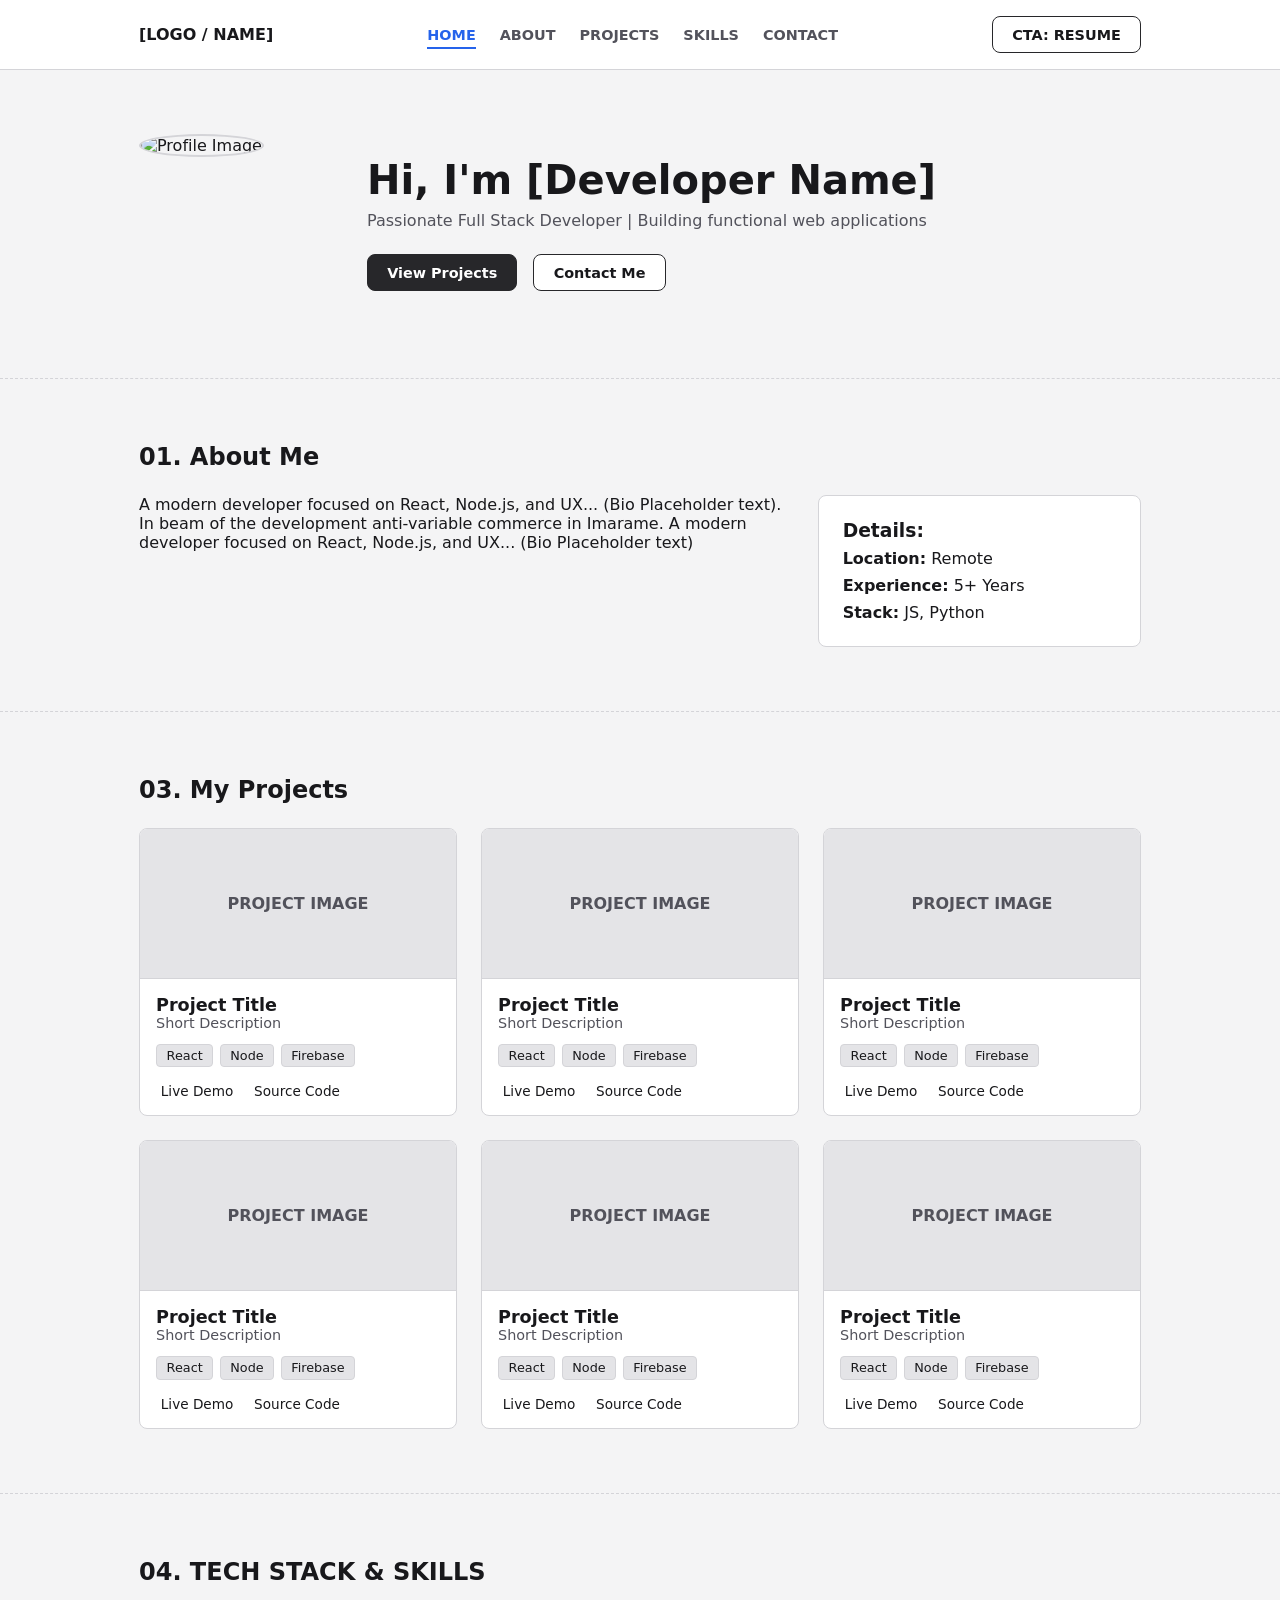
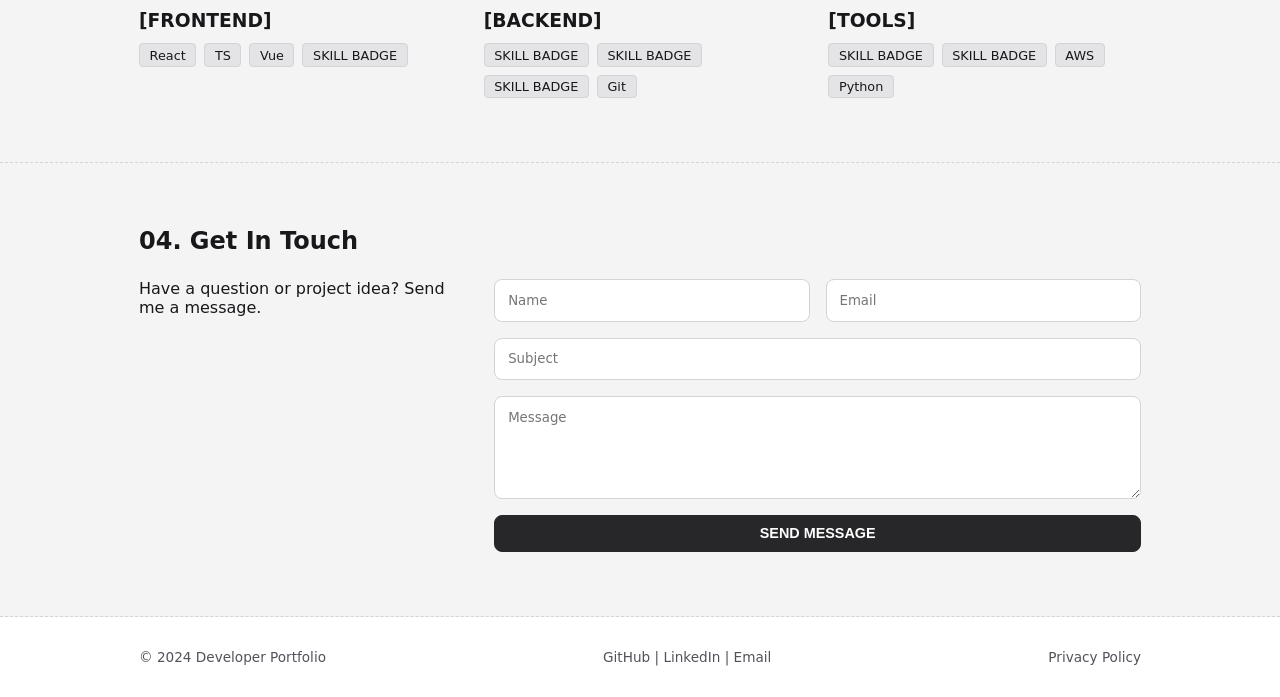
==== src/index.html @ 0669d334 "feat(estacion-4): se implementa maqueta con placeholders de portfolio" ====
<!doctype html>
<html lang="es">
  <head>
    <meta charset="UTF-8" />
    <meta name="viewport" content="width=device-width, initial-scale=1.0" />
    <title>Developer Portfolio</title>
    <link rel="stylesheet" href="assets/styles/styles.css" />
    <!-- Lucide Icons para los iconos de botones y enlaces -->
    <script src="https://unpkg.com/lucide@latest"></script>
  </head>
  <body>
    <!-- STICKY NAVBAR -->
    <header class="navbar-header">
      <nav class="navbar">
        <div class="logo">[LOGO / NAME]</div>
        <ul class="nav-links">
          <li><a href="#hero" class="nav-link active">HOME</a></li>
          <li><a href="#about" class="nav-link">ABOUT</a></li>
          <li><a href="#projects" class="nav-link">PROJECTS</a></li>
          <li><a href="#skills" class="nav-link">SKILLS</a></li>
          <li><a href="#contact" class="nav-link">CONTACT</a></li>
        </ul>
        <a href="#resume" class="btn btn-outline btn-sm">CTA: RESUME</a>
      </nav>
    </header>

    <main>
      <!-- 01. HERO SECTION -->
      <section id="hero" class="section hero-section">
        <div class="container hero-container">
          <div class="profile-img-container">
            <!-- Imagen de placeholder redonda -->
            <img
              src="https://upload.wikimedia.org/wikipedia/commons/thumb/3/3e/Raccoon_in_Central_Park_(35264).jpg/1280px-Raccoon_in_Central_Park_(35264).jpg"
              alt="Profile Image"
              id="profile-img"
              class="profile-img"
            />
          </div>
          <div class="hero-content">
            <h1>Hi, I'm [Developer Name]</h1>
            <p class="subtitle">
              Passionate Full Stack Developer | Building functional web
              applications
            </p>
            <div class="hero-buttons">
              <a href="#projects" class="btn btn-primary">View Projects</a>
              <a href="#contact" class="btn btn-secondary">Contact Me</a>
            </div>
          </div>
        </div>
      </section>

      <!-- 02. ABOUT ME -->
      <section id="about" class="section about-section">
        <div class="container">
          <h2>01. About Me</h2>
          <div class="about-grid">
            <div class="about-bio">
              <p>
                A modern developer focused on React, Node.js, and UX... (Bio
                Placeholder text). In beam of the development anti-variable
                commerce in Imarame. A modern developer focused on React,
                Node.js, and UX... (Bio Placeholder text)
              </p>
            </div>
            <div class="about-details-card">
              <h3>Details:</h3>
              <p><strong>Location:</strong> Remote</p>
              <p><strong>Experience:</strong> 5+ Years</p>
              <p><strong>Stack:</strong> JS, Python</p>
            </div>
          </div>
        </div>
      </section>

      <!-- 03. MY PROJECTS -->
      <section id="projects" class="section projects-section">
        <div class="container">
          <h2>03. My Projects</h2>
          <div class="projects-grid">
            <!-- Card Proyecto (Repetido 6 veces como en el wireframe) -->
            <!-- Proyecto 1 -->
            <article class="project-card">
              <div class="project-img-placeholder">PROJECT IMAGE</div>
              <div class="project-info">
                <h3>Project Title</h3>
                <p>Short Description</p>
                <div class="tags">
                  <span class="badge">React</span>
                  <span class="badge">Node</span>
                  <span class="badge">Firebase</span>
                </div>
                <div class="project-links">
                  <a href="#"><i data-lucide="external-link"></i> Live Demo</a>
                  <a href="#"><i data-lucide="code"></i> Source Code</a>
                </div>
              </div>
            </article>

            <!-- Proyecto 2 -->
            <article class="project-card">
              <div class="project-img-placeholder">PROJECT IMAGE</div>
              <div class="project-info">
                <h3>Project Title</h3>
                <p>Short Description</p>
                <div class="tags">
                  <span class="badge">React</span>
                  <span class="badge">Node</span>
                  <span class="badge">Firebase</span>
                </div>
                <div class="project-links">
                  <a href="#"><i data-lucide="external-link"></i> Live Demo</a>
                  <a href="#"><i data-lucide="code"></i> Source Code</a>
                </div>
              </div>
            </article>

            <!-- Proyecto 3 -->
            <article class="project-card">
              <div class="project-img-placeholder">PROJECT IMAGE</div>
              <div class="project-info">
                <h3>Project Title</h3>
                <p>Short Description</p>
                <div class="tags">
                  <span class="badge">React</span>
                  <span class="badge">Node</span>
                  <span class="badge">Firebase</span>
                </div>
                <div class="project-links">
                  <a href="#"><i data-lucide="external-link"></i> Live Demo</a>
                  <a href="#"><i data-lucide="code"></i> Source Code</a>
                </div>
              </div>
            </article>

            <!-- Proyecto 4 -->
            <article class="project-card">
              <div class="project-img-placeholder">PROJECT IMAGE</div>
              <div class="project-info">
                <h3>Project Title</h3>
                <p>Short Description</p>
                <div class="tags">
                  <span class="badge">React</span>
                  <span class="badge">Node</span>
                  <span class="badge">Firebase</span>
                </div>
                <div class="project-links">
                  <a href="#"><i data-lucide="external-link"></i> Live Demo</a>
                  <a href="#"><i data-lucide="code"></i> Source Code</a>
                </div>
              </div>
            </article>

            <!-- Proyecto 5 -->
            <article class="project-card">
              <div class="project-img-placeholder">PROJECT IMAGE</div>
              <div class="project-info">
                <h3>Project Title</h3>
                <p>Short Description</p>
                <div class="tags">
                  <span class="badge">React</span>
                  <span class="badge">Node</span>
                  <span class="badge">Firebase</span>
                </div>
                <div class="project-links">
                  <a href="#"><i data-lucide="external-link"></i> Live Demo</a>
                  <a href="#"><i data-lucide="code"></i> Source Code</a>
                </div>
              </div>
            </article>

            <!-- Proyecto 6 -->
            <article class="project-card">
              <div class="project-img-placeholder">PROJECT IMAGE</div>
              <div class="project-info">
                <h3>Project Title</h3>
                <p>Short Description</p>
                <div class="tags">
                  <span class="badge">React</span>
                  <span class="badge">Node</span>
                  <span class="badge">Firebase</span>
                </div>
                <div class="project-links">
                  <a href="#"><i data-lucide="external-link"></i> Live Demo</a>
                  <a href="#"><i data-lucide="code"></i> Source Code</a>
                </div>
              </div>
            </article>
          </div>
        </div>
      </section>

      <!-- 04. TECH STACK & SKILLS -->
      <section id="skills" class="section skills-section">
        <div class="container">
          <h2>04. TECH STACK & SKILLS</h2>
          <div class="skills-grid">
            <div class="skill-group">
              <h3>[FRONTEND]</h3>
              <div class="skill-badges">
                <span class="badge">React</span>
                <span class="badge">TS</span>
                <span class="badge">Vue</span>
                <span class="badge">SKILL BADGE</span>
              </div>
            </div>
            <div class="skill-group">
              <h3>[BACKEND]</h3>
              <div class="skill-badges">
                <span class="badge">SKILL BADGE</span>
                <span class="badge">SKILL BADGE</span>
                <span class="badge">SKILL BADGE</span>
                <span class="badge">Git</span>
              </div>
            </div>
            <div class="skill-group">
              <h3>[TOOLS]</h3>
              <div class="skill-badges">
                <span class="badge">SKILL BADGE</span>
                <span class="badge">SKILL BADGE</span>
                <span class="badge">AWS</span>
                <span class="badge">Python</span>
              </div>
            </div>
          </div>
        </div>
      </section>

      <!-- 05. CONTACT ME -->
      <section id="contact" class="section contact-section">
        <div class="container">
          <h2>04. Get In Touch</h2>
          <div class="contact-grid">
            <div class="contact-text">
              <p>Have a question or project idea? Send me a message.</p>
            </div>
            <form class="contact-form">
              <div class="form-row">
                <input type="text" placeholder="Name" required />
                <input type="email" placeholder="Email" required />
              </div>
              <input type="text" placeholder="Subject" required />
              <textarea placeholder="Message" rows="5" required></textarea>
              <button type="submit" class="btn btn-full">SEND MESSAGE</button>
            </form>
          </div>
        </div>
      </section>
    </main>

    <!-- FOOTER -->
    <footer class="footer">
      <div class="container footer-container">
        <p>&copy; 2024 Developer Portfolio</p>
        <div class="footer-links">
          <a href="#">GitHub</a> | <a href="#">LinkedIn</a> |
          <a href="#">Email</a>
        </div>
        <a href="#" class="privacy-link">Privacy Policy</a>
      </div>
    </footer>

    <script src="assets/scripts/script.js"></script>
    <script>
      lucide.createIcons();
    </script>
  </body>
</html>
---- src/assets/styles/styles.css ----
/* --- RESET & VARIABLES --- */
* {
  margin: 0;
  padding: 0;
  box-sizing: border-box;
}

:root {
  --bg-color: #f4f4f5;
  --card-bg: #ffffff;
  --text-primary: #18181b;
  --text-secondary: #52525b;
  --border-color: #d4d4d8;
  --accent-color: #27272a;
  --active-color: #2563eb; /* Color de realce para navegación activa */
  --radius: 8px;
}

html {
  scroll-behavior: smooth;
  font-family:
    system-ui,
    -apple-system,
    BlinkMacSystemFont,
    "Segoe UI",
    Roboto,
    Oxygen,
    Ubuntu,
    Cantarell,
    sans-serif;
  color: var(--text-primary);
  background-color: var(--bg-color);
}

.container {
  max-width: 1050px;
  margin: 0 auto;
  padding: 0 1.5rem;
}

.section {
  padding: 4rem 0;
  border-bottom: 1px dashed var(--border-color);
}

/* --- NAVBAR --- */
.navbar-header {
  position: sticky;
  top: 0;
  background-color: rgba(255, 255, 255, 0.95);
  backdrop-filter: blur(5px);
  border-bottom: 1px solid var(--border-color);
  z-index: 1000;
}

.navbar {
  max-width: 1050px;
  margin: 0 auto;
  padding: 1rem 1.5rem;
  display: flex;
  justify-content: space-between;
  align-items: center;
}

.logo {
  font-weight: bold;
}

.nav-links {
  display: flex;
  list-style: none;
  gap: 1.5rem;
}

.nav-link {
  text-decoration: none;
  color: var(--text-secondary);
  font-size: 0.9rem;
  font-weight: 600;
  transition:
    color 0.3s,
    border-bottom 0.3s;
  padding-bottom: 4px;
}

/* Estado activo requerido por JavaScript */
.nav-link.active {
  color: var(--active-color);
  border-bottom: 2px solid var(--active-color);
}

/* --- BUTTONS & BADGES --- */
.btn {
  display: inline-block;
  padding: 0.6rem 1.2rem;
  border-radius: var(--radius);
  text-decoration: none;
  font-weight: 600;
  font-size: 0.9rem;
  cursor: pointer;
  border: 1px solid var(--accent-color);
  transition: all 0.2s ease;
}

.btn-primary {
  background-color: var(--accent-color);
  color: white;
}

.btn-secondary {
  background-color: white;
  color: var(--text-primary);
}

.btn-outline {
  background-color: transparent;
  color: var(--text-primary);
}

.btn-full {
  width: 100%;
  background-color: var(--accent-color);
  color: white;
}

.badge {
  background-color: #e4e4e7;
  padding: 0.2rem 0.6rem;
  border-radius: 4px;
  font-size: 0.8rem;
  border: 1px solid var(--border-color);
}

/* --- HERO SECTION --- */
.hero-container {
  display: flex;
  align-items: center;
  gap: 3rem;
}

.profile-img-container {
  /* Contenedor relativo para permitir desbordamiento al agrandar la imagen */
  position: relative;
  width: 180px;
  height: 180px;
}

.profile-img {
  width: 100%;
  height: 100%;
  border-radius: 50%;
  object-fit: cover;
  border: 2px solid var(--border-color);
  cursor: pointer;
  /* Transición fluida cuando no tiene la clase cómica */
  transition:
    transform 0.4s ease,
    box-shadow 0.4s ease;
}

/* Animación cómica de giro infinito estilo disco */
@keyframes spinDisc {
  0% {
    transform: scale(2.2) rotate(0deg);
  }
  100% {
    transform: scale(2.2) rotate(360deg);
  }
}

/* Clase añadida dinámicamente con JS */
.profile-img.funny-spin {
  animation: spinDisc 1s linear infinite;
  box-shadow: 0 10px 25px rgba(0, 0, 0, 0.3);
  z-index: 10;
}

.hero-content h1 {
  font-size: 2.5rem;
  margin-bottom: 0.5rem;
}

.hero-content .subtitle {
  color: var(--text-secondary);
  margin-bottom: 1.5rem;
}

.hero-buttons {
  display: flex;
  gap: 1rem;
}

/* --- ABOUT SECTION --- */
.about-grid {
  display: grid;
  grid-template-columns: 2fr 1fr;
  gap: 2rem;
  margin-top: 1.5rem;
}

.about-details-card {
  background: var(--card-bg);
  padding: 1.5rem;
  border: 1px solid var(--border-color);
  border-radius: var(--radius);
}

.about-details-card p {
  margin-top: 0.5rem;
}

/* --- PROJECTS SECTION --- */
.projects-grid {
  display: grid;
  grid-template-columns: repeat(auto-fit, minmax(280px, 1fr));
  gap: 1.5rem;
  margin-top: 1.5rem;
}

.project-card {
  background: var(--card-bg);
  border: 1px solid var(--border-color);
  border-radius: var(--radius);
  overflow: hidden;
}

.project-img-placeholder {
  height: 150px;
  background-color: #e4e4e7;
  display: flex;
  align-items: center;
  justify-content: center;
  border-bottom: 1px solid var(--border-color);
  color: var(--text-secondary);
  font-weight: bold;
}

.project-info {
  padding: 1rem;
}

.project-info h3 {
  font-size: 1.1rem;
}

.project-info p {
  color: var(--text-secondary);
  font-size: 0.9rem;
  margin-bottom: 0.8rem;
}

.tags {
  display: flex;
  gap: 0.4rem;
  margin-bottom: 1rem;
}

.project-links {
  display: flex;
  gap: 1rem;
  font-size: 0.85rem;
}

.project-links a {
  color: var(--text-primary);
  text-decoration: none;
  display: flex;
  align-items: center;
  gap: 0.3rem;
}

/* --- SKILLS SECTION --- */
.skills-grid {
  display: grid;
  grid-template-columns: repeat(auto-fit, minmax(250px, 1fr));
  gap: 2rem;
  margin-top: 1.5rem;
}

.skill-badges {
  display: flex;
  flex-wrap: wrap;
  gap: 0.5rem;
  margin-top: 0.8rem;
}

/* --- CONTACT SECTION --- */
.contact-grid {
  display: grid;
  grid-template-columns: 1fr 2fr;
  gap: 2rem;
  margin-top: 1.5rem;
}

.contact-form {
  display: flex;
  flex-direction: column;
  gap: 1rem;
}

.form-row {
  display: flex;
  gap: 1rem;
}

.form-row input {
  flex: 1;
}

.contact-form input,
.contact-form textarea {
  width: 100%;
  padding: 0.8rem;
  border: 1px solid var(--border-color);
  border-radius: var(--radius);
  font-family: inherit;
}

/* --- FOOTER --- */
.footer {
  padding: 2rem 0;
  background-color: var(--card-bg);
}

.footer-container {
  display: flex;
  justify-content: space-between;
  align-items: center;
  font-size: 0.85rem;
  color: var(--text-secondary);
}

.footer-links a,
.privacy-link {
  color: var(--text-secondary);
  text-decoration: none;
}

/* --- RESPONSIVE DESIGN --- */
@media (max-width: 768px) {
  .hero-container {
    flex-direction: column;
    text-align: center;
  }

  .about-grid,
  .contact-grid {
    grid-template-columns: 1fr;
  }

  .form-row {
    flex-direction: column;
  }

  .nav-links {
    display: none; /* Podría integrarse un menú hamburguesa opcional */
  }

  .footer-container {
    flex-direction: column;
    gap: 1rem;
    text-align: center;
  }
}
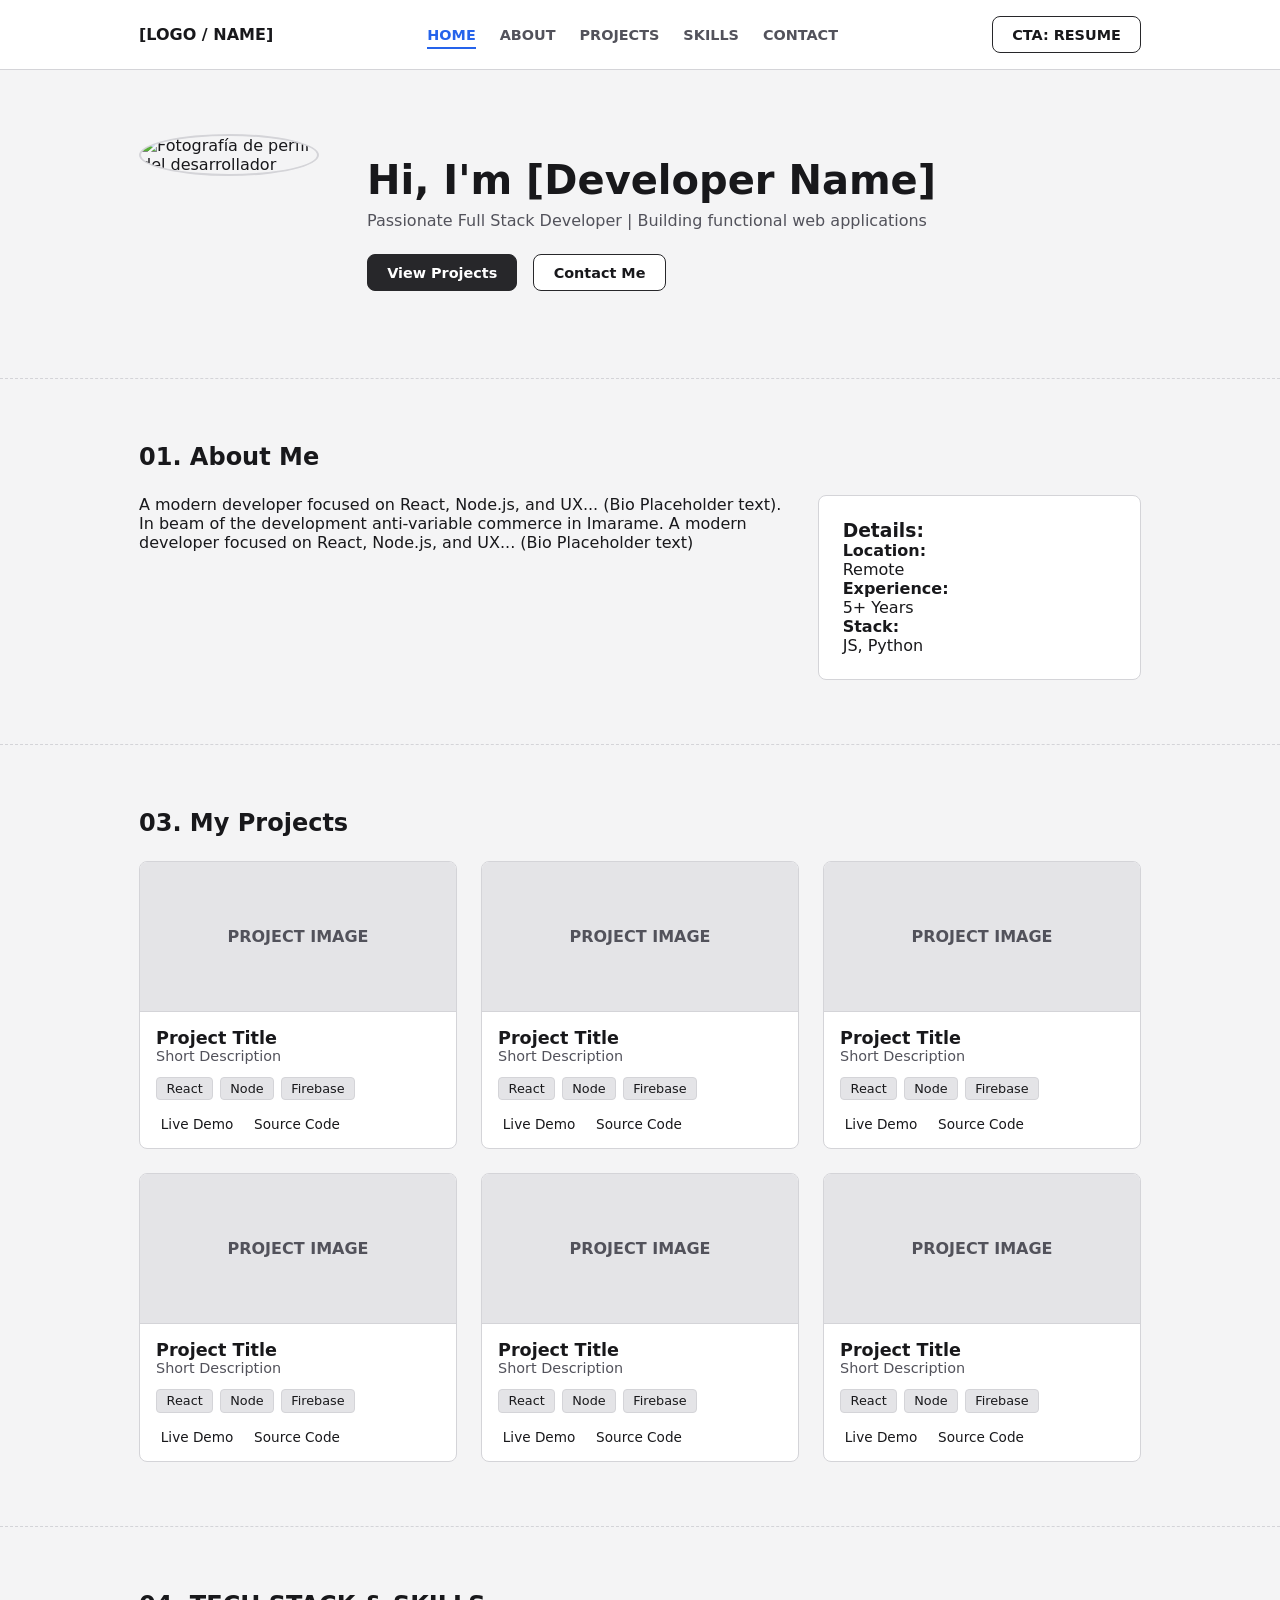
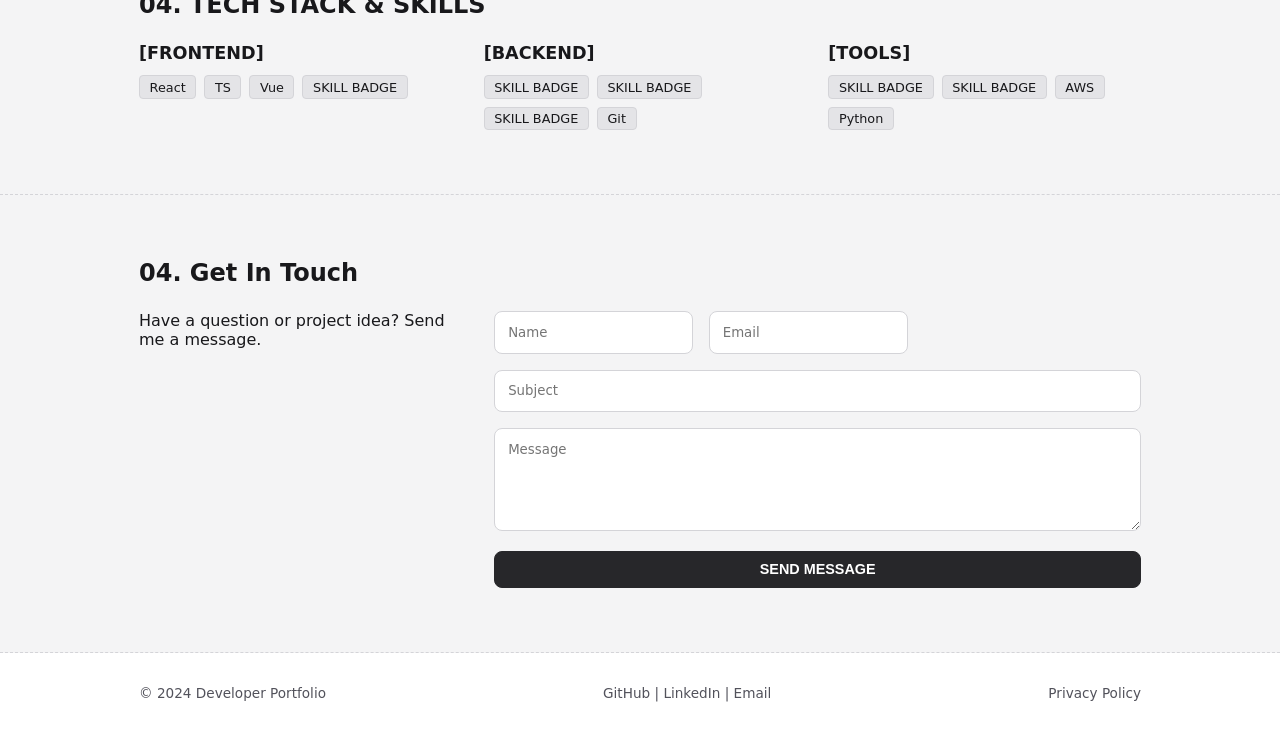
==== commit 14276883: "fix(estacion-4): replace divs with semantic html tags" ====
--- a/src/index.html
+++ b/src/index.html
@@ -5,186 +5,285 @@
     <meta name="viewport" content="width=device-width, initial-scale=1.0" />
     <title>Developer Portfolio</title>
     <link rel="stylesheet" href="assets/styles/styles.css" />
-    <!-- Lucide Icons para los iconos de botones y enlaces -->
+    <script src="assets/scripts/scripts.js"></script>
+    <!-- Lucide Icons -->
     <script src="https://unpkg.com/lucide@latest"></script>
   </head>
   <body>
     <!-- STICKY NAVBAR -->
     <header class="navbar-header">
-      <nav class="navbar">
-        <div class="logo">[LOGO / NAME]</div>
-        <ul class="nav-links">
-          <li><a href="#hero" class="nav-link active">HOME</a></li>
+      <nav class="navbar" aria-label="Navegación principal">
+        <span class="logo" role="banner">[LOGO / NAME]</span>
+
+        <ul class="nav-links" role="list">
+          <li>
+            <a href="#hero" class="nav-link active" aria-current="page">HOME</a>
+          </li>
           <li><a href="#about" class="nav-link">ABOUT</a></li>
           <li><a href="#projects" class="nav-link">PROJECTS</a></li>
           <li><a href="#skills" class="nav-link">SKILLS</a></li>
           <li><a href="#contact" class="nav-link">CONTACT</a></li>
         </ul>
-        <a href="#resume" class="btn btn-outline btn-sm">CTA: RESUME</a>
+
+        <a href="#resume" class="btn btn-outline btn-sm" role="button"
+          >CTA: RESUME</a
+        >
       </nav>
     </header>
 
     <main>
       <!-- 01. HERO SECTION -->
-      <section id="hero" class="section hero-section">
+      <section
+        id="hero"
+        class="section hero-section"
+        aria-labelledby="hero-heading"
+      >
         <div class="container hero-container">
-          <div class="profile-img-container">
-            <!-- Imagen de placeholder redonda -->
+          <figure class="profile-img-container">
             <img
               src="https://upload.wikimedia.org/wikipedia/commons/thumb/3/3e/Raccoon_in_Central_Park_(35264).jpg/1280px-Raccoon_in_Central_Park_(35264).jpg"
-              alt="Profile Image"
+              alt="Fotografía de perfil del desarrollador"
               id="profile-img"
               class="profile-img"
+              tabindex="0"
+              role="button"
+              aria-pressed="false"
+              aria-label="Activar efecto cómico de giro disco en la imagen de perfil"
             />
-          </div>
-          <div class="hero-content">
-            <h1>Hi, I'm [Developer Name]</h1>
+          </figure>
+
+          <header class="hero-content">
+            <h1 id="hero-heading">Hi, I'm [Developer Name]</h1>
             <p class="subtitle">
               Passionate Full Stack Developer | Building functional web
               applications
             </p>
-            <div class="hero-buttons">
-              <a href="#projects" class="btn btn-primary">View Projects</a>
-              <a href="#contact" class="btn btn-secondary">Contact Me</a>
+
+            <div
+              class="hero-buttons"
+              role="group"
+              aria-label="Acciones principales"
+            >
+              <a href="#projects" class="btn btn-primary" role="button"
+                >View Projects</a
+              >
+              <a href="#contact" class="btn btn-secondary" role="button"
+                >Contact Me</a
+              >
             </div>
-          </div>
+          </header>
         </div>
       </section>
 
       <!-- 02. ABOUT ME -->
-      <section id="about" class="section about-section">
+      <section
+        id="about"
+        class="section about-section"
+        aria-labelledby="about-heading"
+      >
         <div class="container">
-          <h2>01. About Me</h2>
+          <h2 id="about-heading">01. About Me</h2>
+
           <div class="about-grid">
-            <div class="about-bio">
+            <article class="about-bio">
               <p>
                 A modern developer focused on React, Node.js, and UX... (Bio
                 Placeholder text). In beam of the development anti-variable
                 commerce in Imarame. A modern developer focused on React,
                 Node.js, and UX... (Bio Placeholder text)
               </p>
-            </div>
-            <div class="about-details-card">
-              <h3>Details:</h3>
-              <p><strong>Location:</strong> Remote</p>
-              <p><strong>Experience:</strong> 5+ Years</p>
-              <p><strong>Stack:</strong> JS, Python</p>
-            </div>
+            </article>
+
+            <aside class="about-details-card" aria-labelledby="details-heading">
+              <h3 id="details-heading">Details:</h3>
+              <dl>
+                <dt><strong>Location:</strong></dt>
+                <dd>Remote</dd>
+                <dt><strong>Experience:</strong></dt>
+                <dd>5+ Years</dd>
+                <dt><strong>Stack:</strong></dt>
+                <dd>JS, Python</dd>
+              </dl>
+            </aside>
           </div>
         </div>
       </section>
 
       <!-- 03. MY PROJECTS -->
-      <section id="projects" class="section projects-section">
+      <section
+        id="projects"
+        class="section projects-section"
+        aria-labelledby="projects-heading"
+      >
         <div class="container">
-          <h2>03. My Projects</h2>
+          <h2 id="projects-heading">03. My Projects</h2>
+
           <div class="projects-grid">
-            <!-- Card Proyecto (Repetido 6 veces como en el wireframe) -->
-            <!-- Proyecto 1 -->
-            <article class="project-card">
-              <div class="project-img-placeholder">PROJECT IMAGE</div>
-              <div class="project-info">
-                <h3>Project Title</h3>
-                <p>Short Description</p>
-                <div class="tags">
-                  <span class="badge">React</span>
-                  <span class="badge">Node</span>
-                  <span class="badge">Firebase</span>
-                </div>
-                <div class="project-links">
-                  <a href="#"><i data-lucide="external-link"></i> Live Demo</a>
-                  <a href="#"><i data-lucide="code"></i> Source Code</a>
-                </div>
-              </div>
-            </article>
-
-            <!-- Proyecto 2 -->
-            <article class="project-card">
-              <div class="project-img-placeholder">PROJECT IMAGE</div>
-              <div class="project-info">
-                <h3>Project Title</h3>
-                <p>Short Description</p>
-                <div class="tags">
-                  <span class="badge">React</span>
-                  <span class="badge">Node</span>
-                  <span class="badge">Firebase</span>
-                </div>
-                <div class="project-links">
-                  <a href="#"><i data-lucide="external-link"></i> Live Demo</a>
-                  <a href="#"><i data-lucide="code"></i> Source Code</a>
-                </div>
-              </div>
-            </article>
-
-            <!-- Proyecto 3 -->
-            <article class="project-card">
-              <div class="project-img-placeholder">PROJECT IMAGE</div>
-              <div class="project-info">
-                <h3>Project Title</h3>
-                <p>Short Description</p>
-                <div class="tags">
-                  <span class="badge">React</span>
-                  <span class="badge">Node</span>
-                  <span class="badge">Firebase</span>
-                </div>
-                <div class="project-links">
-                  <a href="#"><i data-lucide="external-link"></i> Live Demo</a>
-                  <a href="#"><i data-lucide="code"></i> Source Code</a>
-                </div>
-              </div>
-            </article>
-
-            <!-- Proyecto 4 -->
-            <article class="project-card">
-              <div class="project-img-placeholder">PROJECT IMAGE</div>
-              <div class="project-info">
-                <h3>Project Title</h3>
-                <p>Short Description</p>
-                <div class="tags">
-                  <span class="badge">React</span>
-                  <span class="badge">Node</span>
-                  <span class="badge">Firebase</span>
-                </div>
-                <div class="project-links">
-                  <a href="#"><i data-lucide="external-link"></i> Live Demo</a>
-                  <a href="#"><i data-lucide="code"></i> Source Code</a>
-                </div>
-              </div>
-            </article>
-
-            <!-- Proyecto 5 -->
-            <article class="project-card">
-              <div class="project-img-placeholder">PROJECT IMAGE</div>
-              <div class="project-info">
-                <h3>Project Title</h3>
-                <p>Short Description</p>
-                <div class="tags">
-                  <span class="badge">React</span>
-                  <span class="badge">Node</span>
-                  <span class="badge">Firebase</span>
-                </div>
-                <div class="project-links">
-                  <a href="#"><i data-lucide="external-link"></i> Live Demo</a>
-                  <a href="#"><i data-lucide="code"></i> Source Code</a>
-                </div>
-              </div>
-            </article>
-
-            <!-- Proyecto 6 -->
-            <article class="project-card">
-              <div class="project-img-placeholder">PROJECT IMAGE</div>
-              <div class="project-info">
-                <h3>Project Title</h3>
-                <p>Short Description</p>
-                <div class="tags">
-                  <span class="badge">React</span>
-                  <span class="badge">Node</span>
-                  <span class="badge">Firebase</span>
-                </div>
-                <div class="project-links">
-                  <a href="#"><i data-lucide="external-link"></i> Live Demo</a>
-                  <a href="#"><i data-lucide="code"></i> Source Code</a>
-                </div>
+            <!-- PROYECTO 1 -->
+            <article class="project-card">
+              <figure class="project-img-placeholder">
+                <figcaption>PROJECT IMAGE</figcaption>
+              </figure>
+              <div class="project-info">
+                <h3>Project Title</h3>
+                <p>Short Description</p>
+
+                <ul class="tags" aria-label="Tecnologías usadas">
+                  <li class="badge">React</li>
+                  <li class="badge">Node</li>
+                  <li class="badge">Firebase</li>
+                </ul>
+
+                <footer class="project-links">
+                  <a href="#" aria-label="Ver demostración en vivo del proyecto"
+                    ><i data-lucide="external-link" aria-hidden="true"></i> Live
+                    Demo</a
+                  >
+                  <a href="#" aria-label="Ver código fuente en GitHub"
+                    ><i data-lucide="code" aria-hidden="true"></i> Source
+                    Code</a
+                  >
+                </footer>
+              </div>
+            </article>
+
+            <!-- PROYECTO 2 -->
+            <article class="project-card">
+              <figure class="project-img-placeholder">
+                <figcaption>PROJECT IMAGE</figcaption>
+              </figure>
+              <div class="project-info">
+                <h3>Project Title</h3>
+                <p>Short Description</p>
+
+                <ul class="tags" aria-label="Tecnologías usadas">
+                  <li class="badge">React</li>
+                  <li class="badge">Node</li>
+                  <li class="badge">Firebase</li>
+                </ul>
+
+                <footer class="project-links">
+                  <a href="#" aria-label="Ver demostración en vivo del proyecto"
+                    ><i data-lucide="external-link" aria-hidden="true"></i> Live
+                    Demo</a
+                  >
+                  <a href="#" aria-label="Ver código fuente en GitHub"
+                    ><i data-lucide="code" aria-hidden="true"></i> Source
+                    Code</a
+                  >
+                </footer>
+              </div>
+            </article>
+
+            <!-- PROYECTO 3 -->
+            <article class="project-card">
+              <figure class="project-img-placeholder">
+                <figcaption>PROJECT IMAGE</figcaption>
+              </figure>
+              <div class="project-info">
+                <h3>Project Title</h3>
+                <p>Short Description</p>
+
+                <ul class="tags" aria-label="Tecnologías usadas">
+                  <li class="badge">React</li>
+                  <li class="badge">Node</li>
+                  <li class="badge">Firebase</li>
+                </ul>
+
+                <footer class="project-links">
+                  <a href="#" aria-label="Ver demostración en vivo del proyecto"
+                    ><i data-lucide="external-link" aria-hidden="true"></i> Live
+                    Demo</a
+                  >
+                  <a href="#" aria-label="Ver código fuente en GitHub"
+                    ><i data-lucide="code" aria-hidden="true"></i> Source
+                    Code</a
+                  >
+                </footer>
+              </div>
+            </article>
+
+            <!-- PROYECTO 4 -->
+            <article class="project-card">
+              <figure class="project-img-placeholder">
+                <figcaption>PROJECT IMAGE</figcaption>
+              </figure>
+              <div class="project-info">
+                <h3>Project Title</h3>
+                <p>Short Description</p>
+
+                <ul class="tags" aria-label="Tecnologías usadas">
+                  <li class="badge">React</li>
+                  <li class="badge">Node</li>
+                  <li class="badge">Firebase</li>
+                </ul>
+
+                <footer class="project-links">
+                  <a href="#" aria-label="Ver demostración en vivo del proyecto"
+                    ><i data-lucide="external-link" aria-hidden="true"></i> Live
+                    Demo</a
+                  >
+                  <a href="#" aria-label="Ver código fuente en GitHub"
+                    ><i data-lucide="code" aria-hidden="true"></i> Source
+                    Code</a
+                  >
+                </footer>
+              </div>
+            </article>
+
+            <!-- PROYECTO 5 -->
+            <article class="project-card">
+              <figure class="project-img-placeholder">
+                <figcaption>PROJECT IMAGE</figcaption>
+              </figure>
+              <div class="project-info">
+                <h3>Project Title</h3>
+                <p>Short Description</p>
+
+                <ul class="tags" aria-label="Tecnologías usadas">
+                  <li class="badge">React</li>
+                  <li class="badge">Node</li>
+                  <li class="badge">Firebase</li>
+                </ul>
+
+                <footer class="project-links">
+                  <a href="#" aria-label="Ver demostración en vivo del proyecto"
+                    ><i data-lucide="external-link" aria-hidden="true"></i> Live
+                    Demo</a
+                  >
+                  <a href="#" aria-label="Ver código fuente en GitHub"
+                    ><i data-lucide="code" aria-hidden="true"></i> Source
+                    Code</a
+                  >
+                </footer>
+              </div>
+            </article>
+
+            <!-- PROYECTO 6 -->
+            <article class="project-card">
+              <figure class="project-img-placeholder">
+                <figcaption>PROJECT IMAGE</figcaption>
+              </figure>
+              <div class="project-info">
+                <h3>Project Title</h3>
+                <p>Short Description</p>
+
+                <ul class="tags" aria-label="Tecnologías usadas">
+                  <li class="badge">React</li>
+                  <li class="badge">Node</li>
+                  <li class="badge">Firebase</li>
+                </ul>
+
+                <footer class="project-links">
+                  <a href="#" aria-label="Ver demostración en vivo del proyecto"
+                    ><i data-lucide="external-link" aria-hidden="true"></i> Live
+                    Demo</a
+                  >
+                  <a href="#" aria-label="Ver código fuente en GitHub"
+                    ><i data-lucide="code" aria-hidden="true"></i> Source
+                    Code</a
+                  >
+                </footer>
               </div>
             </article>
           </div>
@@ -192,56 +291,126 @@
       </section>
 
       <!-- 04. TECH STACK & SKILLS -->
-      <section id="skills" class="section skills-section">
+      <section
+        id="skills"
+        class="section skills-section"
+        aria-labelledby="skills-heading"
+      >
         <div class="container">
-          <h2>04. TECH STACK & SKILLS</h2>
+          <h2 id="skills-heading">04. TECH STACK & SKILLS</h2>
+
           <div class="skills-grid">
-            <div class="skill-group">
-              <h3>[FRONTEND]</h3>
-              <div class="skill-badges">
-                <span class="badge">React</span>
-                <span class="badge">TS</span>
-                <span class="badge">Vue</span>
-                <span class="badge">SKILL BADGE</span>
-              </div>
-            </div>
-            <div class="skill-group">
-              <h3>[BACKEND]</h3>
-              <div class="skill-badges">
-                <span class="badge">SKILL BADGE</span>
-                <span class="badge">SKILL BADGE</span>
-                <span class="badge">SKILL BADGE</span>
-                <span class="badge">Git</span>
-              </div>
-            </div>
-            <div class="skill-group">
-              <h3>[TOOLS]</h3>
-              <div class="skill-badges">
-                <span class="badge">SKILL BADGE</span>
-                <span class="badge">SKILL BADGE</span>
-                <span class="badge">AWS</span>
-                <span class="badge">Python</span>
-              </div>
-            </div>
+            <fieldset
+              class="skill-group"
+              role="group"
+              aria-labelledby="skill-frontend"
+            >
+              <legend id="skill-frontend">[FRONTEND]</legend>
+              <ul class="skill-badges">
+                <li class="badge">React</li>
+                <li class="badge">TS</li>
+                <li class="badge">Vue</li>
+                <li class="badge">SKILL BADGE</li>
+              </ul>
+            </fieldset>
+
+            <fieldset
+              class="skill-group"
+              role="group"
+              aria-labelledby="skill-backend"
+            >
+              <legend id="skill-backend">[BACKEND]</legend>
+              <ul class="skill-badges">
+                <li class="badge">SKILL BADGE</li>
+                <li class="badge">SKILL BADGE</li>
+                <li class="badge">SKILL BADGE</li>
+                <li class="badge">Git</li>
+              </ul>
+            </fieldset>
+
+            <fieldset
+              class="skill-group"
+              role="group"
+              aria-labelledby="skill-tools"
+            >
+              <legend id="skill-tools">[TOOLS]</legend>
+              <ul class="skill-badges">
+                <li class="badge">SKILL BADGE</li>
+                <li class="badge">SKILL BADGE</li>
+                <li class="badge">AWS</li>
+                <li class="badge">Python</li>
+              </ul>
+            </fieldset>
           </div>
         </div>
       </section>
 
       <!-- 05. CONTACT ME -->
-      <section id="contact" class="section contact-section">
+      <section
+        id="contact"
+        class="section contact-section"
+        aria-labelledby="contact-heading"
+      >
         <div class="container">
-          <h2>04. Get In Touch</h2>
+          <h2 id="contact-heading">04. Get In Touch</h2>
+
           <div class="contact-grid">
-            <div class="contact-text">
-              <p>Have a question or project idea? Send me a message.</p>
-            </div>
-            <form class="contact-form">
+            <p class="contact-text">
+              Have a question or project idea? Send me a message.
+            </p>
+
+            <form class="contact-form" aria-label="Formulario de contacto">
               <div class="form-row">
-                <input type="text" placeholder="Name" required />
-                <input type="email" placeholder="Email" required />
-              </div>
-              <input type="text" placeholder="Subject" required />
-              <textarea placeholder="Message" rows="5" required></textarea>
+                <div class="field-container">
+                  <label for="name" class="visually-hidden">Nombre</label>
+                  <input
+                    type="text"
+                    id="name"
+                    name="name"
+                    placeholder="Name"
+                    required
+                    aria-required="true"
+                  />
+                </div>
+                <div class="field-container">
+                  <label for="email" class="visually-hidden"
+                    >Correo electrónico</label
+                  >
+                  <input
+                    type="email"
+                    id="email"
+                    name="email"
+                    placeholder="Email"
+                    required
+                    aria-required="true"
+                  />
+                </div>
+              </div>
+
+              <div class="field-container">
+                <label for="subject" class="visually-hidden">Asunto</label>
+                <input
+                  type="text"
+                  id="subject"
+                  name="subject"
+                  placeholder="Subject"
+                  required
+                  aria-required="true"
+                />
+              </div>
+
+              <div class="field-container">
+                <label for="message" class="visually-hidden">Mensaje</label>
+                <textarea
+                  id="message"
+                  name="message"
+                  placeholder="Message"
+                  rows="5"
+                  required
+                  aria-required="true"
+                ></textarea>
+              </div>
+
               <button type="submit" class="btn btn-full">SEND MESSAGE</button>
             </form>
           </div>
@@ -253,15 +422,17 @@
     <footer class="footer">
       <div class="container footer-container">
         <p>&copy; 2024 Developer Portfolio</p>
-        <div class="footer-links">
-          <a href="#">GitHub</a> | <a href="#">LinkedIn</a> |
-          <a href="#">Email</a>
-        </div>
+
+        <nav class="footer-links" aria-label="Enlaces a redes sociales">
+          <a href="#" aria-label="Perfil de GitHub">GitHub</a> |
+          <a href="#" aria-label="Perfil de LinkedIn">LinkedIn</a> |
+          <a href="#" aria-label="Enviar correo electrónico">Email</a>
+        </nav>
+
         <a href="#" class="privacy-link">Privacy Policy</a>
       </div>
     </footer>
 
-    <script src="assets/scripts/script.js"></script>
     <script>
       lucide.createIcons();
     </script>
--- a/src/assets/styles/styles.css
+++ b/src/assets/styles/styles.css
@@ -362,3 +362,32 @@
     text-align: center;
   }
 }
+
+/* Utilidad para accesibilidad WAI-ARIA en formularios */
+.visually-hidden {
+  position: absolute;
+  width: 1px;
+  height: 1px;
+  padding: 0;
+  margin: -1px;
+  overflow: hidden;
+  clip: rect(0, 0, 0, 0);
+  white-space: nowrap;
+  border: 0;
+}
+
+/* Reset para fieldsets y listas en Skills y About */
+fieldset.skill-group {
+  border: none;
+  padding: 0;
+  margin: 0;
+}
+
+legend {
+  font-weight: bold;
+  font-size: 1.1rem;
+}
+
+ul.tags, ul.skill-badges {
+  list-style: none;
+}
